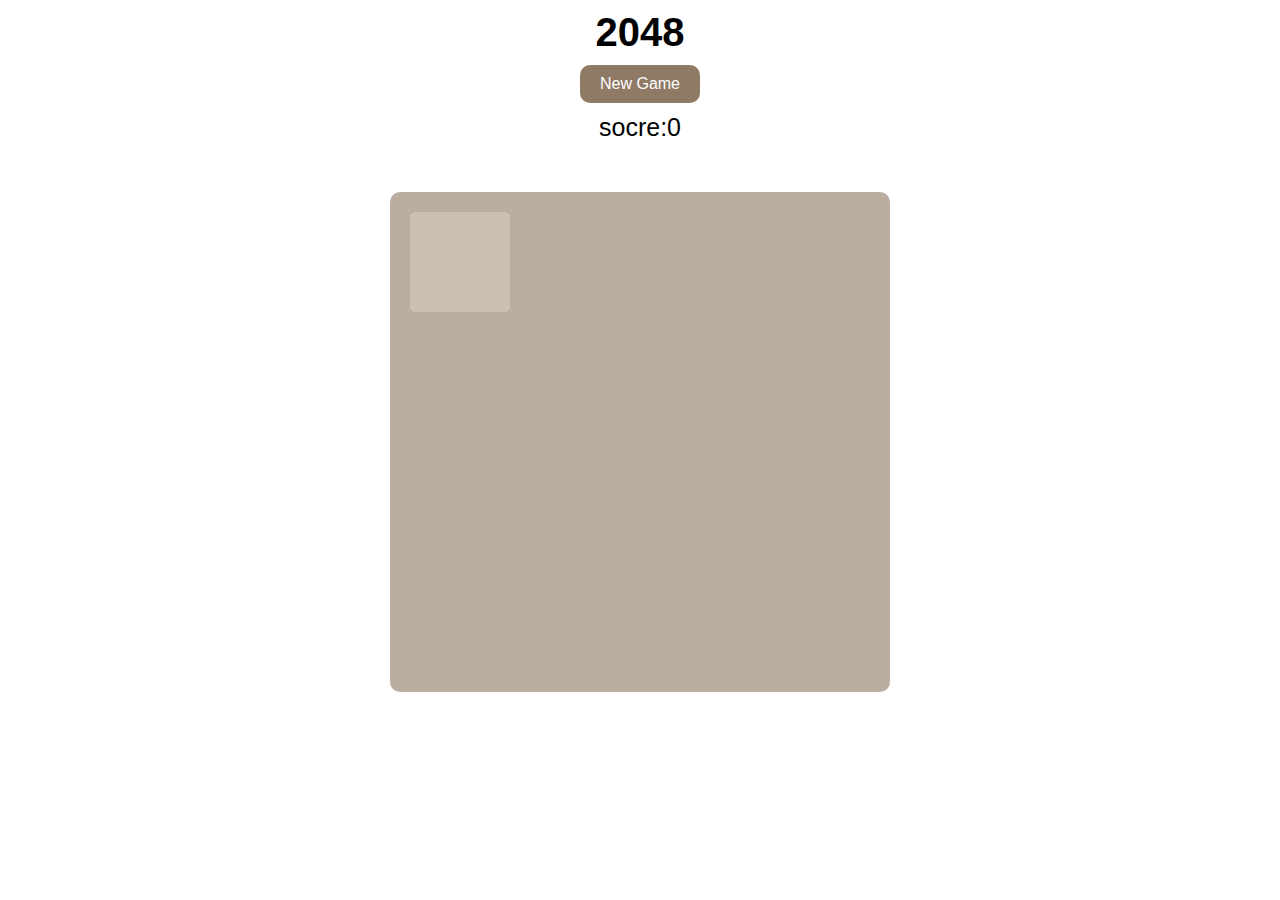
==== index.html @ 404b08a9 "完成响应式开发" ====
<!DOCTYPE html>
<html>
<head>
	<meta charset="UTF-8" />
	<meta name="viewport"
		content="width=device-width,height=device-height, initial-scale=1.0, minimum-scale=1.0, maximum-scale=1.0, user-scalable=no" />
	<title>2048</title>
	<link rel="stylesheet" type="text/css" href="2048.css">
	<script type="text/javascript" src="jquery.min.js"></script>
	<script type="text/javascript" src="support2048.js"></script>
	<script type="text/javascript" src="showanimation2048.js"></script>
	<script type="text/javascript" src="main2048.js"></script>
</head>


<body>
	<header>
		<h1>2048</h1>
		<a href="javascript:newgame();" id="newgamebutton">New Game</a>
		<p>socre:<span id="score">0</span></p>
	</header>
	
	<div id="grid-container">
		<div class="grid-cell" id="grid-cell-0-0"></div>
		<div class="grid-cell" id="grid-cell-0-1"></div>
		<div class="grid-cell" id="grid-cell-0-2"></div>
		<div class="grid-cell" id="grid-cell-0-3"></div>

		<div class="grid-cell" id="grid-cell-1-0"></div>
		<div class="grid-cell" id="grid-cell-1-1"></div>
		<div class="grid-cell" id="grid-cell-1-2"></div>
		<div class="grid-cell" id="grid-cell-1-3"></div>

		<div class="grid-cell" id="grid-cell-2-0"></div>
		<div class="grid-cell" id="grid-cell-2-1"></div>
		<div class="grid-cell" id="grid-cell-2-2"></div>
		<div class="grid-cell" id="grid-cell-2-3"></div>

		<div class="grid-cell" id="grid-cell-3-0"></div>
		<div class="grid-cell" id="grid-cell-3-1"></div>
		<div class="grid-cell" id="grid-cell-3-2"></div>
		<div class="grid-cell" id="grid-cell-3-3"></div>
	</div>

</body>
</html>
---- 2048.css ----
header{
	display: block;
	margin: 0 auto;
	width: 100%;
	text-align: center;
}

header h1{
	font-family: Arial;
	font-size: 40px;
	font-weight: bold;
	margin: 10px auto;
}

header #newgamebutton{
	display: block;
	margin: 0px auto;

	width: 100px;
	padding: 10px 10px;
	background-color: #8f7a66;

	font-family: Arial;
	color: white;

	border-radius: 10px;

	text-decoration: none;
	/*文本修饰属性，可能是去除下划线*/
}
header #newgamebutton:hover{
	background-color: #9f8b77;
}

header p{
	font-family: Arial;
	font-size: 25px;
	margin: 10px auto;
}

#grid-container{
	width: 460px;
	height: 460px;
	padding: 20px;

	margin: 50px auto;
	background-color: #bbada0;

	border-radius: 10px;
	position: relative;
}

.grid-cell{
	width: 100px;
	height: 100px;
	border-radius: 6px;
	background-color: #ccc0b3;
	position: absolute;
}

.number-cell{
	border-radius: 6px;

	font-family: Arial;
	font-weight: bold;
	font-size: 60px;
	line-height: 100px;
	text-align: center;

	position: absolute;

	/*transition: background-color 0.4s*/
}
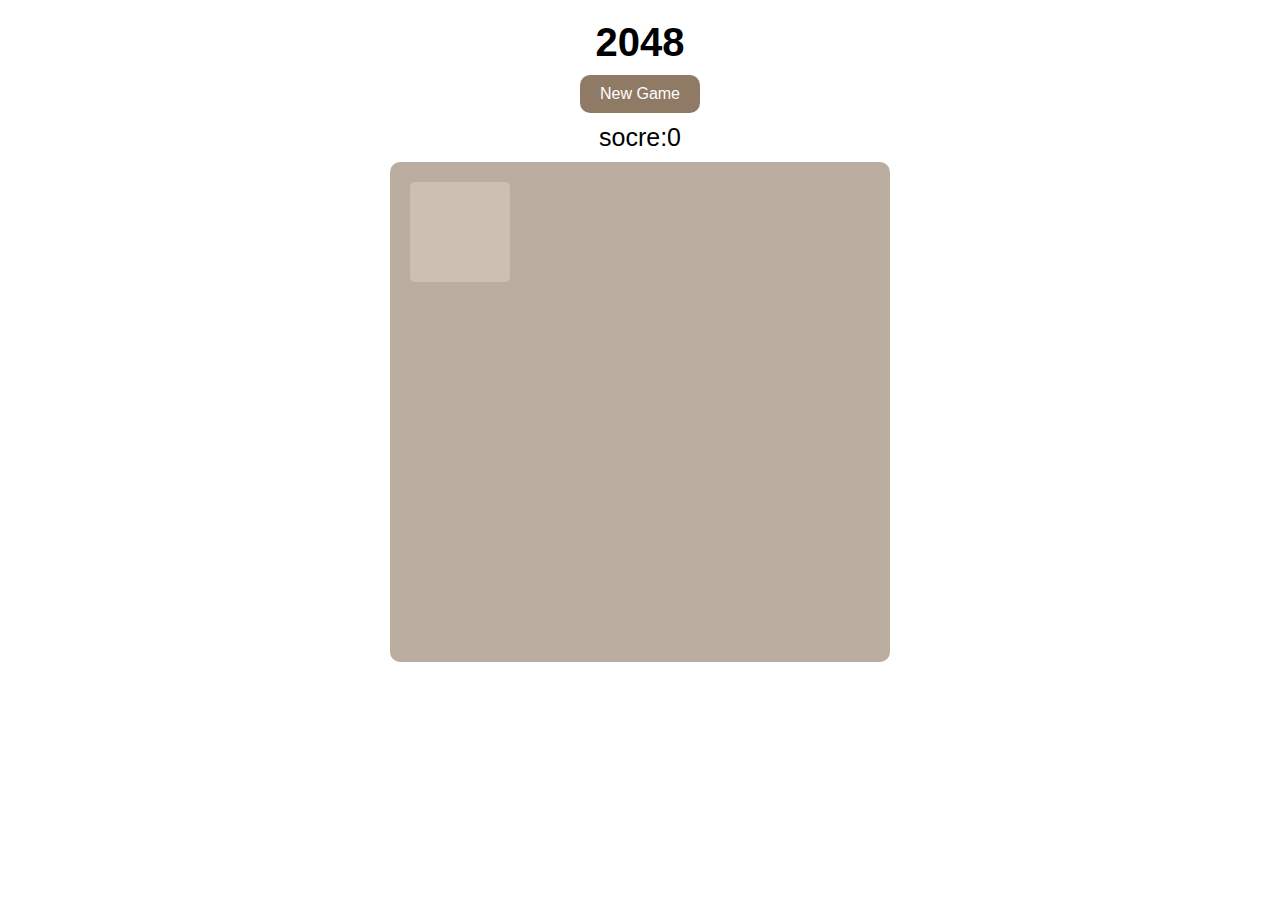
==== commit 6e7bfde8: "1" ====
--- a/index.html
+++ b/index.html
@@ -18,6 +18,7 @@
 		<h1>2048</h1>
 		<a href="javascript:newgame();" id="newgamebutton">New Game</a>
 		<p>socre:<span id="score">0</span></p>
+		<div class="clearfloat"></div> 
 	</header>
 	
 	<div id="grid-container">
--- a/2048.css
+++ b/2048.css
@@ -9,7 +9,7 @@
 	font-family: Arial;
 	font-size: 40px;
 	font-weight: bold;
-	margin: 10px auto;
+	margin: 20px auto 10px auto;
 }
 
 header #newgamebutton{
@@ -35,7 +35,29 @@
 header p{
 	font-family: Arial;
 	font-size: 25px;
-	margin: 10px auto;
+	margin: 10px auto 0 auto;
+}
+
+@media only screen and (max-width: 500px) {
+	header {
+		position: flex
+	}
+	header h1 {
+		flex: 1;
+		margin: 0;
+	}
+	header #newgamebutton {
+		flex: 1;
+	}
+	header p{
+		flex: 1;
+		display: inline-block;
+		margin: 0px;
+		margin: 9px 0;
+		line-height: 20px;
+		font-size: 20px;
+	}
+	.clearfloat{clear:both} 
 }
 
 #grid-container{
@@ -43,7 +65,7 @@
 	height: 460px;
 	padding: 20px;
 
-	margin: 50px auto;
+	margin: 10px auto;
 	background-color: #bbada0;
 
 	border-radius: 10px;
